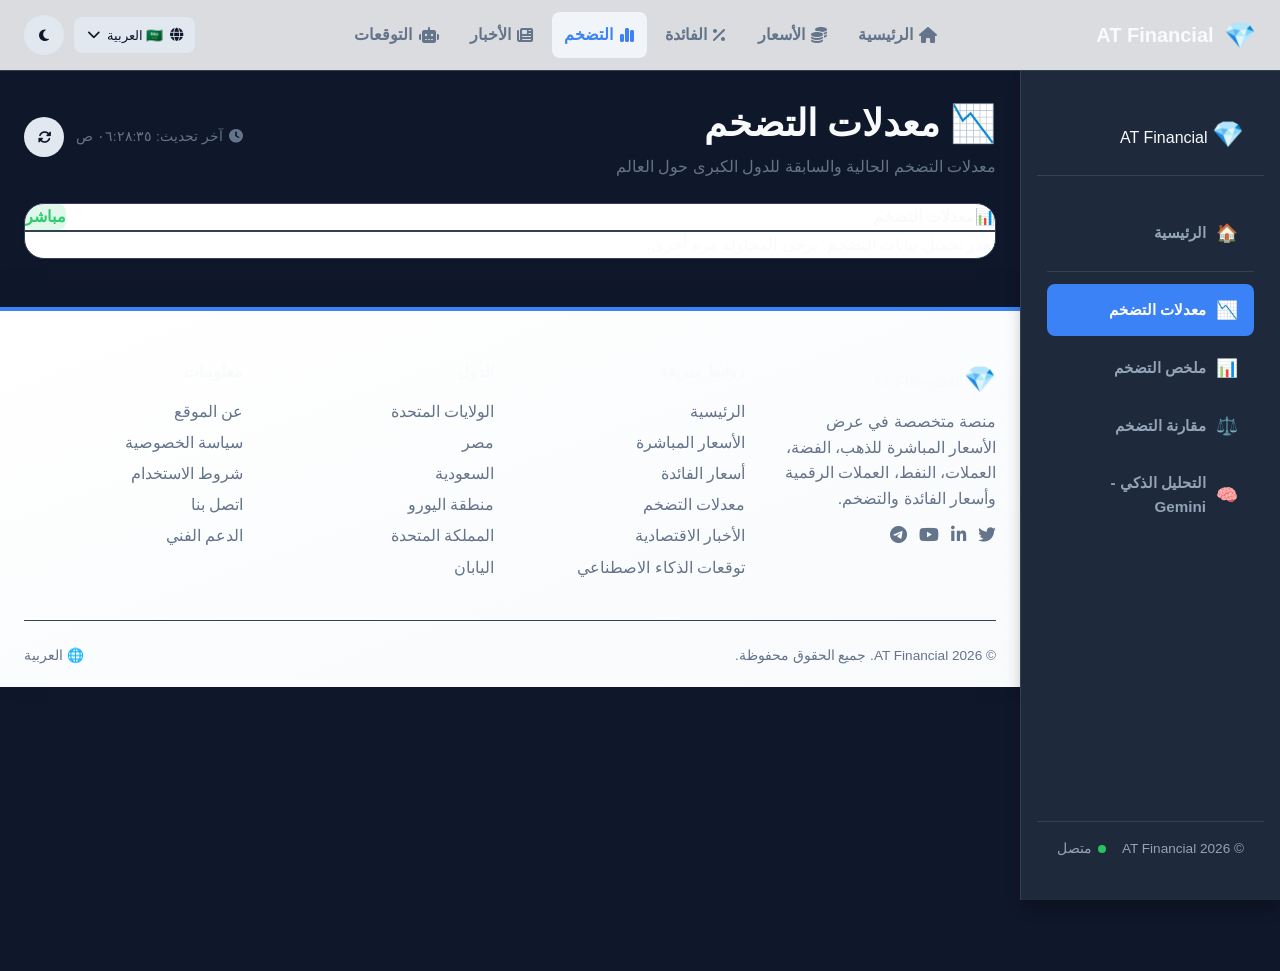
==== inflation.html @ c27e8a8e "First update ubdate the site and add more pages" ====
<!doctype html>
<html lang="ar" dir="rtl">
  <head>
    <meta charset="UTF-8" />
    <meta name="viewport" content="width=device-width, initial-scale=1.0" />
    <meta
      name="description"
      content="AT Financial - معدلات التضخم للدول الكبرى حول العالم"
    />
    <meta
      name="keywords"
      content="معدلات التضخم, تضخم الولايات المتحدة, تضخم مصر, تضخم السعودية, مؤشر أسعار المستهلك"
    />
    <meta name="author" content="AT Financial" />

    <title>معدلات التضخم - AT Financial</title>

    <!-- Font Awesome 6 -->
    <link
      rel="stylesheet"
      href="https://cdnjs.cloudflare.com/ajax/libs/font-awesome/6.5.0/css/all.min.css"
    />

    <!-- Google Fonts -->
    <link
      href="https://fonts.googleapis.com/css2?family=Cairo:wght@300;400;500;600;700;800;900&display=swap"
      rel="stylesheet"
    />

    <!-- CSS Files -->
    <link rel="stylesheet" href="css/main.css" />
    <link rel="stylesheet" href="css/pages/inflation.css" />
    <link rel="stylesheet" href="css/pages/sidebar.css" />

    <!-- Favicon -->
    <link
      rel="icon"
      href="data:image/svg+xml,<svg xmlns='http://www.w3.org/2000/svg' viewBox='0 0 100 100'><text y='.9em' font-size='90'>💎</text></svg>"
    />
  </head>
  <body>
    <!-- ==================== شريط التنقل العلوي ==================== -->
    <nav class="navbar" id="navbar">
      <div class="navbar-container">
        <div class="navbar-brand">
          <span class="brand-icon">💎</span>
          <span class="brand-name">AT Financial</span>
        </div>

        <div class="navbar-links" id="navbarLinks">
          <a href="index.html" class="nav-link">
            <i class="fas fa-house"></i>
            <span>الرئيسية</span>
          </a>
          <a href="prices.html" class="nav-link">
            <i class="fas fa-coins"></i>
            <span>الأسعار</span>
          </a>
          <a href="rates.html" class="nav-link">
            <i class="fas fa-percent"></i>
            <span>الفائدة</span>
          </a>
          <a href="inflation.html" class="nav-link active">
            <i class="fas fa-chart-simple"></i>
            <span>التضخم</span>
          </a>
          <a href="news.html" class="nav-link">
            <i class="fas fa-newspaper"></i>
            <span>الأخبار</span>
          </a>
          <a href="ai-forecast.html" class="nav-link">
            <i class="fas fa-robot"></i>
            <span>التوقعات</span>
          </a>
        </div>

        <div class="navbar-controls">
          <div class="language-selector">
            <button class="lang-btn" id="langBtn">
              <i class="fas fa-globe"></i>
              <span id="currentLangLabel">العربية</span>
              <i class="fas fa-chevron-down"></i>
            </button>
            <div class="lang-dropdown" id="langDropdown">
              <button class="lang-option active" data-lang="ar">
                <span class="lang-flag">🇸🇦</span> العربية
              </button>
              <button class="lang-option" data-lang="en">
                <span class="lang-flag">🇬🇧</span> English
              </button>
              <button class="lang-option" data-lang="fr">
                <span class="lang-flag">🇫🇷</span> Français
              </button>
              <button class="lang-option" data-lang="es">
                <span class="lang-flag">🇪🇸</span> Español
              </button>
              <button class="lang-option" data-lang="de">
                <span class="lang-flag">🇩🇪</span> Deutsch
              </button>
              <button class="lang-option" data-lang="it">
                <span class="lang-flag">🇮🇹</span> Italiano
              </button>
              <button class="lang-option" data-lang="pt">
                <span class="lang-flag">🇵🇹</span> Português
              </button>
              <button class="lang-option" data-lang="ru">
                <span class="lang-flag">🇷🇺</span> Русский
              </button>
              <button class="lang-option" data-lang="zh">
                <span class="lang-flag">🇨🇳</span> 中文
              </button>
              <button class="lang-option" data-lang="ja">
                <span class="lang-flag">🇯🇵</span> 日本語
              </button>
              <button class="lang-option" data-lang="ko">
                <span class="lang-flag">🇰🇷</span> 한국어
              </button>
              <button class="lang-option" data-lang="hi">
                <span class="lang-flag">🇮🇳</span> हिन्दी
              </button>
              <button class="lang-option" data-lang="tr">
                <span class="lang-flag">🇹🇷</span> Türkçe
              </button>
              <button class="lang-option" data-lang="ur">
                <span class="lang-flag">🇵🇰</span> اردو
              </button>
              <button class="lang-option" data-lang="fa">
                <span class="lang-flag">🇮🇷</span> فارسی
              </button>
            </div>
          </div>

          <button class="theme-toggle" id="themeToggle">
            <i class="fas fa-moon" id="themeIcon"></i>
          </button>

          <button class="menu-toggle" id="menuToggle">
            <i class="fas fa-bars"></i>
          </button>
        </div>
      </div>
    </nav>

    <!-- ==================== القائمة الجانبية ==================== -->
    <button
      class="sidebar-toggle"
      id="sidebarToggle"
      aria-label="تبديل القائمة الجانبية"
    >
      <i class="fas fa-chevron-right"></i>
    </button>

    <aside class="sidebar" id="sidebar">
      <div class="sidebar-header">
        <div class="sidebar-brand">
          <span class="brand-icon">💎</span>
          <span class="brand-name">AT Financial</span>
        </div>
        <button class="sidebar-close" id="sidebarClose">
          <i class="fas fa-times"></i>
        </button>
      </div>

      <nav class="sidebar-nav">
        <ul id="sidebarMenu">
          <!-- سيتم توليد العناصر بواسطة JavaScript -->
        </ul>
      </nav>

      <div class="sidebar-footer">
        <div class="sidebar-copy">© 2026 AT Financial</div>
        <div class="sidebar-status">
          <span class="status-dot online"></span>
          <span class="status-text">متصل</span>
        </div>
      </div>
    </aside>

    <div class="sidebar-overlay" id="sidebarOverlay"></div>

    <!-- ==================== المحتوى الرئيسي ==================== -->
    <main class="main-content" id="mainContent">
      <!-- رأس الصفحة -->
      <header class="page-header">
        <div class="header-content">
          <div class="header-left">
            <h1 class="page-title">📉 معدلات التضخم</h1>
            <p class="page-subtitle">
              معدلات التضخم الحالية والسابقة للدول الكبرى حول العالم
            </p>
          </div>
          <div class="header-right">
            <span class="last-update" id="lastUpdate">
              <i class="fas fa-clock"></i>
              <span>آخر تحديث: --:--:--</span>
            </span>
            <button
              class="refresh-btn"
              id="refreshBtn"
              aria-label="تحديث البيانات"
            >
              <i class="fas fa-sync-alt"></i>
            </button>
          </div>
        </div>
      </header>

      <!-- رسائل النظام -->
      <div class="notification" id="notification" style="display: none"></div>
      <div class="error-message" id="errorMessage" style="display: none"></div>

      <!-- ==================== محتوى الصفحة ==================== -->
      <section class="page-content" id="pageContent">
        <!-- ===== ملخص التضخم ===== -->
        <section id="overview" class="inflation-section overview-section">
          <div class="section-header">
            <div class="section-title">
              <span class="section-icon">📊</span>
              <h2>معدلات التضخم</h2>
            </div>
            <span class="section-badge">مباشر</span>
          </div>
          <div class="section-content" id="inflationOverview">
            <div class="loading-spinner">
              <i class="fas fa-spinner fa-spin"></i>
              <span>جاري تحميل بيانات التضخم...</span>
            </div>
          </div>
        </section>

        <!-- ===== البطاقات التفصيلية ===== -->
        <section id="details" class="inflation-section details-section">
          <div class="section-header">
            <div class="section-title">
              <span class="section-icon">🏦</span>
              <h2>ملخص التضخم</h2>
            </div>
            <span class="section-badge">مفصل</span>
          </div>
          <div class="section-content" id="inflationDetails">
            <div class="loading-spinner">
              <i class="fas fa-spinner fa-spin"></i>
              <span>جاري تحميل التفاصيل...</span>
            </div>
          </div>
        </section>

        <!-- ===== مقارنة التضخم ===== -->
        <section id="comparison" class="inflation-section comparison-section">
          <div class="section-header">
            <div class="section-title">
              <span class="section-icon">📊</span>
              <h2>مقارنة التضخم</h2>
            </div>
            <span class="section-badge">تحليل</span>
          </div>
          <div class="section-content" id="inflationComparison">
            <div class="loading-spinner">
              <i class="fas fa-spinner fa-spin"></i>
              <span>جاري تحميل بيانات المقارنة...</span>
            </div>
          </div>
        </section>

        <!-- ===== تحليل التضخم ===== -->
        <section id="analysis" class="inflation-section analysis-section">
          <div class="section-header">
            <div class="section-title">
              <span class="section-icon">🔍</span>
              <h2>التحليل الذكي - Gemini</h2>
            </div>
            <span class="section-badge">تحليل</span>
          </div>
          <div class="section-content" id="inflationAnalysis">
            <div class="loading-spinner">
              <i class="fas fa-spinner fa-spin"></i>
              <span>جاري تحليل البيانات...</span>
            </div>
          </div>
        </section>
      </section>

      <!-- ==================== التذييل ==================== -->
      <footer class="page-footer">
        <div class="footer-container">
          <div class="footer-column">
            <div class="footer-brand">
              <span class="brand-icon">💎</span>
              <span class="brand-name">AT Financial</span>
            </div>
            <p class="footer-desc">
              منصة متخصصة في عرض الأسعار المباشرة للذهب، الفضة، العملات، النفط،
              العملات الرقمية وأسعار الفائدة والتضخم.
            </p>
            <div class="footer-social">
              <a href="#" aria-label="تويتر"><i class="fab fa-twitter"></i></a>
              <a href="#" aria-label="لينكد إن"
                ><i class="fab fa-linkedin-in"></i
              ></a>
              <a href="#" aria-label="يوتيوب"><i class="fab fa-youtube"></i></a>
              <a href="#" aria-label="تيليجرام"
                ><i class="fab fa-telegram-plane"></i
              ></a>
            </div>
          </div>

          <div class="footer-column">
            <h4 class="footer-title">روابط سريعة</h4>
            <ul class="footer-links">
              <li><a href="index.html">الرئيسية</a></li>
              <li><a href="prices.html">الأسعار المباشرة</a></li>
              <li><a href="rates.html">أسعار الفائدة</a></li>
              <li><a href="inflation.html">معدلات التضخم</a></li>
              <li><a href="news.html">الأخبار الاقتصادية</a></li>
              <li><a href="ai-forecast.html">توقعات الذكاء الاصطناعي</a></li>
            </ul>
          </div>

          <div class="footer-column">
            <h4 class="footer-title">الدول</h4>
            <ul class="footer-links">
              <li><a href="#us">الولايات المتحدة</a></li>
              <li><a href="#eg">مصر</a></li>
              <li><a href="#sa">السعودية</a></li>
              <li><a href="#eu">منطقة اليورو</a></li>
              <li><a href="#uk">المملكة المتحدة</a></li>
              <li><a href="#jp">اليابان</a></li>
            </ul>
          </div>

          <div class="footer-column">
            <h4 class="footer-title">معلومات</h4>
            <ul class="footer-links">
              <li><a href="#">عن الموقع</a></li>
              <li><a href="#">سياسة الخصوصية</a></li>
              <li><a href="#">شروط الاستخدام</a></li>
              <li><a href="#">اتصل بنا</a></li>
              <li><a href="#">الدعم الفني</a></li>
            </ul>
          </div>
        </div>

        <div class="footer-bottom">
          <div class="footer-copy">
            <span>© 2026 AT Financial. جميع الحقوق محفوظة.</span>
          </div>
          <div class="footer-lang">
            <span id="footerLang">🌐 العربية</span>
          </div>
        </div>
      </footer>
    </main>

    <!-- ==================== JavaScript ==================== -->
    <script type="module">
      import CONFIG from "./js/config.js";
      import "./js/script.js";
      import "./js/modules/sidebar.js";
      import "./js/modules/api.js";
      import { initSidebar } from "./js/modules/sidebar.js";
      import "./js/pages/inflation.js";

      window.CONFIG = CONFIG;

      // تهيئة القائمة الجانبية
      const sidebar = initSidebar("inflation");

      // تحديث وقت آخر تحديث
      function updateLastUpdateTime() {
        const now = new Date();
        const timeStr = now.toLocaleTimeString("ar-EG", {
          hour: "2-digit",
          minute: "2-digit",
          second: "2-digit",
        });
        const lastUpdate = document.getElementById("lastUpdate");
        if (lastUpdate) {
          lastUpdate.innerHTML = `<i class="fas fa-clock"></i><span>آخر تحديث: ${timeStr}</span>`;
        }
      }

      setInterval(updateLastUpdateTime, 1000);
      updateLastUpdateTime();

      // زر التحديث
      document
        .getElementById("refreshBtn")
        ?.addEventListener("click", function () {
          const icon = this.querySelector("i");
          icon.classList.add("fa-spin");
          if (window.InflationPage && window.InflationPage.loadInflationData) {
            window.InflationPage.loadInflationData().then(() => {
              setTimeout(() => icon.classList.remove("fa-spin"), 500);
            });
          } else {
            setTimeout(() => icon.classList.remove("fa-spin"), 500);
          }
        });

      // التبديل بين الثيمات
      const themeToggle = document.getElementById("themeToggle");
      const themeIcon = document.getElementById("themeIcon");
      const savedTheme = localStorage.getItem("theme") || "light";
      if (savedTheme === "dark") {
        document.documentElement.setAttribute("data-theme", "dark");
        themeIcon.className = "fas fa-sun";
      }

      themeToggle?.addEventListener("click", function () {
        const isDark =
          document.documentElement.getAttribute("data-theme") === "dark";
        if (isDark) {
          document.documentElement.removeAttribute("data-theme");
          localStorage.setItem("theme", "light");
          themeIcon.className = "fas fa-moon";
        } else {
          document.documentElement.setAttribute("data-theme", "dark");
          localStorage.setItem("theme", "dark");
          themeIcon.className = "fas fa-sun";
        }
      });

      // اختيار اللغة
      const langBtn = document.getElementById("langBtn");
      const langDropdown = document.getElementById("langDropdown");
      const currentLangLabel = document.getElementById("currentLangLabel");

      langBtn?.addEventListener("click", function (e) {
        e.stopPropagation();
        langDropdown.classList.toggle("open");
      });

      document.addEventListener("click", function () {
        langDropdown?.classList.remove("open");
      });

      document.querySelectorAll(".lang-option").forEach((option) => {
        option.addEventListener("click", function () {
          const label = this.textContent.trim();
          currentLangLabel.textContent = label;
          document
            .querySelectorAll(".lang-option")
            .forEach((opt) => opt.classList.remove("active"));
          this.classList.add("active");
          langDropdown.classList.remove("open");
          localStorage.setItem("language", this.dataset.lang);
        });
      });

      // التحكم في القائمة الجانبية
      const sidebarToggle = document.getElementById("sidebarToggle");
      const sidebarClose = document.getElementById("sidebarClose");
      const sidebarOverlay = document.getElementById("sidebarOverlay");
      const sidebarEl = document.getElementById("sidebar");

      function toggleSidebar() {
        sidebarEl.classList.toggle("open");
        sidebarOverlay.classList.toggle("active");
        document.body.classList.toggle("sidebar-open");
      }

      sidebarToggle?.addEventListener("click", toggleSidebar);
      sidebarClose?.addEventListener("click", toggleSidebar);
      sidebarOverlay?.addEventListener("click", toggleSidebar);

      // قائمة الهاتف
      const menuToggle = document.getElementById("menuToggle");
      const navbarLinks = document.getElementById("navbarLinks");

      menuToggle?.addEventListener("click", function () {
        navbarLinks.classList.toggle("open");
        this.classList.toggle("active");
      });

      console.log("✅ Inflation page loaded successfully");
    </script>
  </body>
</html>
---- css/main.css ----
/* ================= VARIABLES & THEMES ================= */
:root {
  /* Cairo Font Setup */
  --font-family: 'Cairo', system-ui, -apple-system, sans-serif;
  
  /* Shared Base Tokens */
  --primary: #3b82f6;
  --primary-hover: #2563eb;
  --accent-gold: #f59e0b;
  --accent-rates: #10b981;
  --accent-inf: #ef4444;
  --accent-news: #8b5cf6;
  --accent-ai: #06b6d4;

  --transition-fast: 0.2s ease;
  --transition-normal: 0.3s cubic-bezier(0.4, 0, 0.2, 1);
  --radius-sm: 8px;
  --radius-md: 14px;
  --radius-lg: 20px;
}

/* DARK MODE (Default) */
[data-theme="dark"] {
  --bg-main: #0f172a;
  --bg-card: #1e293b;
  --bg-card-hover: #334155;
  --bg-input: #334155;
  --text-main: #f8fafc;
  --text-muted: #94a3b8;
  --border-color: #334155;
  --nav-bg: rgba(30, 41, 59, 0.85);
  --shadow-sm: 0 4px 6px -1px rgba(0, 0, 0, 0.3);
  --shadow-lg: 0 10px 25px -5px rgba(0, 0, 0, 0.5);
  --arrow-btn-bg: #334155;
  --arrow-btn-color: #38bdf8;
}

/* LIGHT MODE */
[data-theme="light"] {
  --bg-main: #f8fafc;
  --bg-card: #ffffff;
  --bg-card-hover: #f1f5f9;
  --bg-input: #e2e8f0;
  --text-main: #0f172a;
  --text-muted: #64748b;
  --border-color: #e2e8f0;
  --nav-bg: rgba(255, 255, 255, 0.85);
  --shadow-sm: 0 2px 4px rgba(0,0,0,0.05);
  --shadow-lg: 0 10px 20px rgba(0, 0, 0, 0.08);
  --arrow-btn-bg: #eff6ff;
  --arrow-btn-color: #2563eb;
}

/* ================= RESET & BASE ================= */
* {
  margin: 0;
  padding: 0;
  box-sizing: border-box;
}

body {
  font-family: var(--font-family);
  background-color: var(--bg-main);
  color: var(--text-main);
  transition: background-color var(--transition-normal), color var(--transition-normal);
  line-height: 1.6;
  direction: rtl;
  overflow-x: hidden;
}

a {
  text-decoration: none;
  color: inherit;
}

ul {
  list-style: none;
}

.container {
  width: 100%;
  max-width: 1200px;
  margin: 0 auto;
  padding: 0 1.25rem;
}

/* ================= NAVBAR ================= */
.navbar {
  position: sticky;
  top: 0;
  z-index: 100;
  background-color: var(--nav-bg);
  backdrop-filter: blur(12px);
  -webkit-backdrop-filter: blur(12px);
  border-bottom: 1px solid var(--border-color);
  transition: background-color var(--transition-normal), border-color var(--transition-normal);
}

.nav-container {
  display: flex;
  align-items: center;
  justify-content: space-between;
  height: 70px;
  max-width: 1200px;
  margin: 0 auto;
  padding: 0 1.25rem;
}

.nav-brand {
  display: flex;
  align-items: center;
  gap: 1rem;
}

.logo {
  display: flex;
  align-items: center;
  gap: 0.6rem;
  font-size: 1.35rem;
  font-weight: 800;
  color: var(--text-main);
}

.logo-icon {
  color: var(--primary);
}

.nav-links {
  display: flex;
  align-items: center;
  gap: 1.5rem;
}

.nav-links a {
  display: flex;
  align-items: center;
  gap: 0.4rem;
  font-size: 0.95rem;
  font-weight: 600;
  color: var(--text-muted);
  transition: color var(--transition-fast);
}

.nav-links a:hover,
.nav-links a.active {
  color: var(--primary);
}

.nav-actions {
  display: flex;
  align-items: center;
  gap: 0.8rem;
}

/* Theme Toggle Button */
.theme-toggle-btn {
  background: var(--bg-input);
  border: none;
  color: var(--text-main);
  width: 40px;
  height: 40px;
  border-radius: var(--radius-sm);
  cursor: pointer;
  display: flex;
  align-items: center;
  justify-content: center;
  font-size: 1.1rem;
  transition: background-color var(--transition-fast), transform var(--transition-fast);
}

.theme-toggle-btn:hover {
  transform: scale(1.05);
}

[data-theme="dark"] .icon-sun { display: block; color: #f59e0b; }
[data-theme="dark"] .icon-moon { display: none; }
[data-theme="light"] .icon-sun { display: none; }
[data-theme="light"] .icon-moon { display: block; color: #475569; }

/* Custom Language Selector */
.lang-custom-select {
  position: relative;
  display: flex;
  align-items: center;
  background: var(--bg-input);
  border-radius: var(--radius-sm);
  padding: 0 0.5rem;
}

.lang-icon {
  font-size: 0.9rem;
  color: var(--text-muted);
  margin-left: 0.2rem;
}

.lang-select {
  background: transparent;
  border: none;
  color: var(--text-main);
  font-family: var(--font-family);
  font-size: 0.85rem;
  font-weight: 600;
  padding: 0.5rem 0.2rem;
  cursor: pointer;
  outline: none;
}

/* Hide Google Translate Banners completely */
.goog-te-banner-frame, 
.skiptranslate,
#google_translate_element {
  display: none !important;
}
body { top: 0px !important; }

/* ================= SIDEBAR ================= */
.sidebar-toggle-btn {
  display: none;
  background: none;
  border: none;
  font-size: 1.3rem;
  color: var(--text-main);
  cursor: pointer;
}

.sidebar-overlay {
  position: fixed;
  inset: 0;
  background: rgba(0, 0, 0, 0.6);
  backdrop-filter: blur(4px);
  z-index: 200;
  opacity: 0;
  visibility: hidden;
  transition: opacity var(--transition-normal);
}

.sidebar-overlay.active {
  opacity: 1;
  visibility: visible;
}

.sidebar {
  position: fixed;
  top: 0;
  right: -280px;
  width: 280px;
  height: 100vh;
  background-color: var(--bg-card);
  z-index: 201;
  box-shadow: var(--shadow-lg);
  display: flex;
  flex-direction: column;
  transition: right var(--transition-normal);
  padding: 1.5rem 1rem;
}

.sidebar.active {
  right: 0;
}

.sidebar-header {
  display: flex;
  align-items: center;
  justify-content: space-between;
  padding-bottom: 1rem;
  border-bottom: 1px solid var(--border-color);
  margin-bottom: 1rem;
}

.sidebar-title {
  font-weight: 700;
  font-size: 1.1rem;
}

.sidebar-close-btn {
  background: none;
  border: none;
  font-size: 1.2rem;
  color: var(--text-muted);
  cursor: pointer;
}

.sidebar-nav {
  display: flex;
  flex-direction: column;
  gap: 0.5rem;
}

.sidebar-nav a {
  display: flex;
  align-items: center;
  gap: 0.8rem;
  padding: 0.75rem 1rem;
  border-radius: var(--radius-sm);
  color: var(--text-muted);
  font-weight: 600;
  transition: background-color var(--transition-fast), color var(--transition-fast);
}

.sidebar-nav a:hover,
.sidebar-nav a.active {
  background-color: var(--bg-card-hover);
  color: var(--primary);
}

/* ================= FOOTER ================= */
.footer {
  background-color: var(--bg-card);
  border-top: 1px solid var(--border-color);
  margin-top: 4rem;
  padding: 3rem 0 1.5rem 0;
  transition: background-color var(--transition-normal);
}

.footer-container {
  max-width: 1200px;
  margin: 0 auto;
  padding: 0 1.25rem;
  display: grid;
  grid-template-columns: 2fr 1fr;
  gap: 2rem;
}

.footer-brand p {
  color: var(--text-muted);
  font-size: 0.9rem;
  margin-top: 0.8rem;
  max-width: 400px;
}

.footer-links-group h4 {
  margin-bottom: 1rem;
  font-size: 1rem;
  color: var(--text-main);
}

.footer-links-group ul {
  display: grid;
  grid-template-columns: repeat(2, 1fr);
  gap: 0.6rem;
}

.footer-links-group a {
  color: var(--text-muted);
  font-size: 0.9rem;
  transition: color var(--transition-fast);
}

.footer-links-group a:hover {
  color: var(--primary);
}

.footer-bottom {
  text-align: center;
  margin-top: 2.5rem;
  padding-top: 1.5rem;
  border-top: 1px solid var(--border-color);
  color: var(--text-muted);
  font-size: 0.85rem;
}

/* ================= SCROLL TO TOP BUTTON ================= */
.scroll-top-btn {
  position: fixed;
  bottom: 30px;
  left: 30px;
  width: 45px;
  height: 45px;
  background-color: var(--primary);
  color: #ffffff;
  border: none;
  border-radius: 50%;
  cursor: pointer;
  display: flex;
  align-items: center;
  justify-content: center;
  font-size: 1.1rem;
  box-shadow: var(--shadow-lg);
  opacity: 0;
  visibility: hidden;
  transform: translateY(10px);
  transition: all var(--transition-normal);
  z-index: 90;
}

.scroll-top-btn.visible {
  opacity: 1;
  visibility: visible;
  transform: translateY(0);
}

.scroll-top-btn:hover {
  background-color: var(--primary-hover);
  transform: translateY(-3px);
}

/* ================= RESPONSIVE DESIGN ================= */
@media (max-width: 992px) {
  .nav-links {
    display: none;
  }
  .sidebar-toggle-btn {
    display: block;
  }
  .footer-container {
    grid-template-columns: 1fr;
  }
}

@media (max-width: 576px) {
  .nav-container {
    padding: 0 0.8rem;
  }
  .logo span {
    font-size: 1.1rem;
  }
  .scroll-top-btn {
    bottom: 20px;
    left: 20px;
    width: 40px;
    height: 40px;
  }
}

/* ================= CURRENT PAGE LAYOUT ================= */
.navbar-container { display: flex; align-items: center; justify-content: space-between; min-height: 70px; max-width: 1400px; margin: 0 auto; padding: 0 1.5rem; }
.navbar { width: 100%; z-index: 1100; }
.navbar-brand, .navbar-links, .navbar-controls, .header-content, .welcome-section, .quick-updates-header { display: flex; align-items: center; }
.navbar-brand { gap: 0.65rem; font-weight: 800; font-size: 1.25rem; }
.brand-icon { font-size: 1.6rem; }
.navbar-links { gap: 0.35rem; }
.nav-link { display: flex; align-items: center; gap: 0.4rem; padding: 0.65rem 0.8rem; border-radius: var(--radius-sm); color: var(--text-muted); font-weight: 600; }
.nav-link:hover, .nav-link.active { background: var(--bg-card-hover); color: var(--primary); }
.navbar-controls { gap: 0.65rem; }
.theme-toggle, .menu-toggle, .refresh-btn, .sidebar-close { border: 0; cursor: pointer; color: var(--text-main); background: var(--bg-input); }
.theme-toggle, .menu-toggle, .refresh-btn { width: 40px; height: 40px; border-radius: 50%; }
.theme-toggle:hover, .menu-toggle:hover, .refresh-btn:hover { background: var(--bg-card-hover); }
.menu-toggle { display: none; }
.language-selector { position: relative; }
.lang-btn { display: flex; align-items: center; gap: 0.4rem; border: 0; border-radius: var(--radius-sm); padding: 0.65rem 0.8rem; cursor: pointer; color: var(--text-main); background: var(--bg-input); font-family: inherit; }
.lang-dropdown { position: absolute; top: calc(100% + 0.5rem); right: 0; z-index: 300; display: none; min-width: 170px; padding: 0.4rem; border: 1px solid var(--border-color); border-radius: var(--radius-sm); background: var(--bg-card); box-shadow: var(--shadow-lg); }
.lang-dropdown.open { display: grid; }
.lang-option { border: 0; padding: 0.55rem; text-align: right; cursor: pointer; color: var(--text-main); background: transparent; font-family: inherit; }
.lang-option:hover, .lang-option.active { background: var(--bg-card-hover); color: var(--primary); }
.main-content { min-height: 100vh; padding: 1.5rem; }
.page-header { max-width: 1400px; margin: 0 auto 1.5rem; }
.header-content { justify-content: space-between; gap: 1rem; }
.page-title { font-size: clamp(1.5rem, 3vw, 2.3rem); }
.page-subtitle, .last-update, .card-desc, .footer-desc { color: var(--text-muted); }
.header-right { display: flex; align-items: center; gap: 0.75rem; }
.last-update { display: flex; align-items: center; gap: 0.4rem; font-size: 0.85rem; }
.page-content { max-width: 1400px; margin: 0 auto; }
.welcome-section { justify-content: space-between; gap: 1.5rem; padding: 1.5rem; margin-bottom: 1.5rem; border: 1px solid var(--border-color); border-radius: var(--radius-lg); background: linear-gradient(135deg, var(--bg-card), var(--bg-card-hover)); }
.welcome-text h2 { margin-bottom: 0.35rem; }
.welcome-stats { display: flex; gap: 1.5rem; }
.stat-item { text-align: center; }
.stat-number { display: block; color: var(--primary); font-size: 1.5rem; font-weight: 800; }
.stat-label { color: var(--text-muted); font-size: 0.8rem; }
.sections-grid { display: grid; grid-template-columns: 1fr; gap: 1.25rem; }
.section-card { min-width: 0; }
.card-header { display: flex; align-items: center; justify-content: space-between; }
.card-icon.prices { color: var(--accent-gold); background: rgba(245, 158, 11, 0.15); }
.card-icon.rates { color: var(--accent-rates); background: rgba(16, 185, 129, 0.15); }
.card-icon.inflation { color: var(--accent-inf); background: rgba(239, 68, 68, 0.15); }
.card-icon.news { color: var(--accent-news); background: rgba(139, 92, 246, 0.15); }
.card-icon.forecast { color: var(--accent-ai); background: rgba(6, 182, 212, 0.15); }
.card-body { min-height: 180px; }
.card-preview { display: grid; grid-template-columns: repeat(2, minmax(0, 1fr)); gap: 0.65rem; margin-top: 1rem; }
.preview-item { display: flex; justify-content: space-between; gap: 0.5rem; padding: 0.65rem; border-radius: var(--radius-sm); background: var(--bg-main); }
.preview-label { color: var(--text-muted); font-size: 0.82rem; }
.preview-value { font-weight: 700; }
.card-footer { margin-top: 1rem; }
.card-link { color: var(--primary); font-weight: 700; }
.card-badge, .live-badge { color: var(--primary); background: rgba(59, 130, 246, 0.15); padding: 0.25rem 0.6rem; border-radius: 999px; font-size: 0.75rem; }
.quick-updates { margin-top: 1.5rem; padding: 1.25rem; border: 1px solid var(--border-color); border-radius: var(--radius-lg); background: var(--bg-card); }
.quick-updates-header { justify-content: space-between; margin-bottom: 1rem; }
.quick-updates-grid { display: grid; grid-template-columns: repeat(4, 1fr); gap: 0.75rem; }
.update-item { padding: 0.75rem; border-radius: var(--radius-sm); background: var(--bg-main); }
.update-label, .update-value { display: block; }
.update-label { color: var(--text-muted); font-size: 0.8rem; }
.update-value { font-weight: 700; margin-top: 0.25rem; }
.page-footer { max-width: none; margin: 3rem -1.5rem -1.5rem; padding: 3rem max(1.5rem, calc((100% - 1400px) / 2 + 1.5rem)) 1.25rem; border-top: 4px solid var(--primary); background: linear-gradient(160deg, var(--bg-card), var(--bg-main)); box-shadow: 0 -12px 30px rgba(15, 23, 42, 0.12); }
.page-footer .footer-container { grid-template-columns: repeat(4, minmax(0, 1fr)); width: 100%; padding: 0; }
.footer-column { display: flex; flex-direction: column; gap: 0.6rem; }
.footer-title { margin-bottom: 0.3rem; }
.footer-links { display: grid; gap: 0.35rem; }
.footer-links a { color: var(--text-muted); }
.footer-links a:hover { color: var(--primary); }
.footer-social { display: flex; gap: 0.75rem; }
.footer-social a { color: var(--text-muted); font-size: 1.1rem; }
.footer-bottom { display: flex; justify-content: space-between; gap: 1rem; flex-wrap: wrap; }

@media (max-width: 900px) {
  .navbar-links { display: none; position: absolute; top: 70px; right: 1rem; left: 1rem; flex-direction: column; align-items: stretch; padding: 0.75rem; background: var(--bg-card); box-shadow: var(--shadow-lg); }
  .navbar-links.open, .menu-toggle { display: flex; }
  .navbar-links .nav-link { justify-content: flex-start; }
  .quick-updates-grid { grid-template-columns: repeat(2, 1fr); }
}

@media (max-width: 600px) {
  .main-content { padding: 1rem; }
  .navbar-container { padding: 0 1rem; }
  .header-content, .welcome-section { align-items: flex-start; flex-direction: column; }
  .header-right, .welcome-stats { width: 100%; justify-content: space-between; }
  .card-preview, .quick-updates-grid { grid-template-columns: 1fr; }
  .footer-bottom { flex-direction: column; }
  .page-footer .footer-container { grid-template-columns: 1fr; }
}
---- css/pages/inflation.css ----
/* ============================================
   inflation.css - تنسيقات صفحة معدلات التضخم
   ============================================ */

/* ==================== الأقسام ==================== */
.inflation-section {
    background: var(--bg-card);
    border: 1px solid var(--border-color);
    border-radius: var(--radius-lg);
    margin-bottom: var(--spacing-2xl);
    overflow: hidden;
    transition: all var(--transition-normal);
    box-shadow: var(--shadow-sm);
    scroll-margin-top: calc(var(--header-height) + var(--spacing-lg));
}

.inflation-section:hover {
    box-shadow: var(--shadow-md);
}

.inflation-section.is-hidden {
    display: none;
}

/* ==================== رأس القسم ==================== */
.section-header {
    display: flex;
    align-items: center;
    justify-content: space-between;
    padding: var(--spacing-md) var(--spacing-lg);
    border-bottom: 2px solid var(--border-color);
    background: var(--bg-secondary);
}

.section-title {
    display: flex;
    align-items: center;
    gap: var(--spacing-sm);
}

.section-icon {
    font-size: var(--font-size-xl);
}

.section-title h2 {
    font-size: var(--font-size-lg);
    font-weight: 700;
    color: var(--text-primary);
    margin: 0;
}

.section-badge {
    font-size: var(--font-size-xs);
    font-weight: 600;
    padding: var(--spacing-xs) var(--spacing-md);
    border-radius: var(--radius-sm);
    background: rgba(46, 204, 113, 0.15);
    color: #2ecc71;
}

.section-badge.warning {
    background: rgba(241, 196, 15, 0.15);
    color: #f1c40f;
}

/* ==================== محتوى القسم ==================== */
.section-content {
    padding: var(--spacing-lg);
}

/* ==================== بطاقات ملخص التضخم ==================== */
.inflation-grid {
    display: grid;
    grid-template-columns: 1fr;
    gap: var(--spacing-md);
}

.inflation-grid,
.details-grid {
    align-items: stretch;
}

.inflation-card {
    background: var(--bg-secondary);
    border-radius: var(--radius-md);
    padding: var(--spacing-lg);
    text-align: center;
    border: 2px solid transparent;
    transition: all var(--transition-fast);
    position: relative;
    overflow: hidden;
    min-height: 220px;
}

.inflation-card::before {
    content: '';
    position: absolute;
    top: 0;
    left: 0;
    right: 0;
    height: 4px;
    background: var(--primary-color);
    opacity: 0;
    transition: opacity var(--transition-fast);
}

.inflation-card:hover::before {
    opacity: 1;
}

.inflation-card:hover {
    transform: translateY(-4px);
    box-shadow: var(--shadow-md);
}

.inflation-card-header {
    display: flex;
    align-items: center;
    gap: var(--spacing-sm);
    margin-bottom: var(--spacing-md);
}

.inflation-card-header span {
    font-size: var(--font-size-xl);
}

.inflation-card-header strong {
    flex: 1;
    color: var(--text-primary);
}

.inflation-card-header small,
.inflation-previous {
    color: var(--text-muted);
    font-size: var(--font-size-xs);
}

.inflation-card-body {
    display: grid;
    gap: var(--spacing-sm);
}

.inflation-card .inflation-current {
    font-size: var(--font-size-2xl);
    font-weight: 800;
    line-height: 1.2;
}

.inflation-period-row {
    display: flex;
    justify-content: space-between;
    padding-top: var(--spacing-xs);
    border-top: 1px solid var(--border-color);
    color: var(--text-secondary);
    font-size: var(--font-size-sm);
}

.inflation-period-row strong {
    color: var(--text-primary);
}

.inflation-card .card-flag {
    font-size: var(--font-size-2xl);
    display: block;
    margin-bottom: var(--spacing-sm);
}

.inflation-card .card-country {
    display: block;
    font-size: var(--font-size-md);
    font-weight: 600;
    color: var(--text-primary);
    margin-bottom: var(--spacing-xs);
}

.inflation-card .card-currency {
    display: block;
    font-size: var(--font-size-sm);
    color: var(--text-muted);
    margin-bottom: var(--spacing-md);
}

.inflation-card .card-current {
    display: block;
    font-size: var(--font-size-2xl);
    font-weight: 800;
    margin-bottom: var(--spacing-xs);
}

.inflation-card .card-previous {
    display: block;
    font-size: var(--font-size-sm);
    color: var(--text-muted);
    margin-bottom: var(--spacing-sm);
}

.inflation-card .card-change {
    display: inline-block;
    font-size: var(--font-size-sm);
    padding: var(--spacing-xs) var(--spacing-md);
    border-radius: var(--radius-sm);
    font-weight: 600;
}

.card-change.up {
    background: rgba(231, 76, 60, 0.15);
    color: #e74c3c;
}

.card-change.down {
    background: rgba(46, 204, 113, 0.15);
    color: #2ecc71;
}

.card-change.stable {
    background: rgba(241, 196, 15, 0.15);
    color: #f1c40f;
}

/* ==================== ألوان البطاقات حسب الدول ==================== */
.inflation-card.us {
    border-color: rgba(26, 115, 232, 0.3);
}
.inflation-card.us::before {
    background: #1a73e8;
}
.inflation-card.us .card-current {
    color: #1a73e8;
}

.inflation-card.eg {
    border-color: rgba(230, 126, 34, 0.3);
}
.inflation-card.eg::before {
    background: #e67e22;
}
.inflation-card.eg .card-current {
    color: #e67e22;
}

.inflation-card.sa {
    border-color: rgba(39, 174, 96, 0.3);
}
.inflation-card.sa::before {
    background: #27ae60;
}
.inflation-card.sa .card-current {
    color: #27ae60;
}

.inflation-card.eu {
    border-color: rgba(142, 68, 173, 0.3);
}
.inflation-card.eu::before {
    background: #8e44ad;
}
.inflation-card.eu .card-current {
    color: #8e44ad;
}

.inflation-card.uk {
    border-color: rgba(52, 152, 219, 0.3);
}
.inflation-card.uk::before {
    background: #2980b9;
}
.inflation-card.uk .card-current {
    color: #2980b9;
}

.inflation-card.jp {
    border-color: rgba(231, 76, 60, 0.3);
}
.inflation-card.jp::before {
    background: #c0392b;
}
.inflation-card.jp .card-current {
    color: #c0392b;
}

/* ==================== التفاصيل ==================== */
.inflation-details-grid,
.details-grid {
    display: grid;
    grid-template-columns: 1fr;
    gap: var(--spacing-lg);
}

.detail-card {
    background: var(--bg-secondary);
    border-radius: var(--radius-md);
    overflow: hidden;
    border: 1px solid var(--border-color);
    transition: all var(--transition-fast);
    height: 100%;
}

.detail-card:hover {
    transform: translateY(-4px);
    box-shadow: var(--shadow-md);
}

.detail-card .detail-header {
    padding: var(--spacing-md) var(--spacing-lg);
    background: var(--bg-tertiary);
    border-bottom: 1px solid var(--border-color);
    display: flex;
    align-items: center;
    gap: var(--spacing-md);
}

.detail-card .detail-flag {
    font-size: var(--font-size-xl);
}

.detail-card .detail-title {
    flex: 1;
}

.detail-card .detail-title h4 {
    font-size: var(--font-size-md);
    font-weight: 700;
    color: var(--text-primary);
    margin: 0;
}

.detail-card .detail-title .detail-currency {
    font-size: var(--font-size-sm);
    color: var(--text-muted);
}

.detail-card .detail-status {
    font-size: var(--font-size-sm);
    padding: var(--spacing-xs) var(--spacing-md);
    border-radius: var(--radius-sm);
    font-weight: 600;
}

.detail-status.success {
    background: rgba(46, 204, 113, 0.15);
    color: #2ecc71;
}

.detail-status.warning {
    background: rgba(241, 196, 15, 0.15);
    color: #f1c40f;
}

.detail-status.danger {
    background: rgba(231, 76, 60, 0.15);
    color: #e74c3c;
}

.detail-card .detail-body {
    padding: var(--spacing-lg);
}

.detail-card .detail-stats {
    display: grid;
    grid-template-columns: repeat(3, 1fr);
    gap: var(--spacing-md);
    margin-bottom: var(--spacing-md);
}

.detail-card .stat-item {
    text-align: center;
}

.detail-card .stat-label {
    display: block;
    font-size: var(--font-size-xs);
    color: var(--text-muted);
    margin-bottom: var(--spacing-xs);
}

.detail-card .stat-value {
    display: block;
    font-size: var(--font-size-lg);
    font-weight: 700;
    color: var(--text-primary);
}

.detail-card .stat-value.target {
    color: var(--primary-color);
}

.detail-card .stat-value.high {
    color: #e74c3c;
}

.detail-card .stat-value.normal {
    color: #2ecc71;
}

.detail-card .detail-description {
    color: var(--text-secondary);
    font-size: var(--font-size-sm);
    line-height: 1.8;
    margin: 0;
}

/* ==================== المقارنة ==================== */
.comparison-container {
    background: var(--bg-secondary);
    border-radius: var(--radius-md);
    padding: var(--spacing-lg);
}

.comparison-title {
    font-size: var(--font-size-lg);
    font-weight: 700;
    color: var(--text-primary);
    margin: 0 0 var(--spacing-lg);
    text-align: center;
}

.comparison-list {
    display: flex;
    flex-direction: column;
    gap: var(--spacing-md);
}

.comparison-item {
    display: flex;
    align-items: center;
    gap: var(--spacing-md);
    padding: var(--spacing-sm) var(--spacing-md);
    background: var(--bg-card);
    border-radius: var(--radius-sm);
    border-right: 4px solid transparent;
    transition: all var(--transition-fast);
}

.comparison-item:hover {
    background: var(--bg-tertiary);
}

.comparison-item .comp-rank {
    font-size: var(--font-size-md);
    font-weight: 700;
    color: var(--text-muted);
    min-width: 30px;
}

.comparison-item .comp-flag {
    font-size: var(--font-size-lg);
}

.comparison-item .comp-name {
    font-size: var(--font-size-sm);
    font-weight: 600;
    color: var(--text-primary);
    flex: 1;
}

.comparison-item .comp-rate {
    font-size: var(--font-size-md);
    font-weight: 700;
    min-width: 70px;
    text-align: left;
}

.comparison-item .comp-bar-container {
    flex: 1;
    height: 8px;
    background: var(--bg-tertiary);
    border-radius: var(--radius-sm);
    overflow: hidden;
}

.comparison-item .comp-bar {
    height: 100%;
    border-radius: var(--radius-sm);
    transition: width 1s ease;
}

/* ==================== التحليل ==================== */
.analysis-container {
    display: grid;
    grid-template-columns: 1fr 1fr;
    gap: var(--spacing-lg);
}

.analysis-card {
    background: var(--bg-secondary);
    border-radius: var(--radius-md);
    padding: var(--spacing-lg);
    border: 1px solid var(--border-color);
}

.analysis-card .analysis-icon {
    font-size: var(--font-size-2xl);
    display: block;
    margin-bottom: var(--spacing-sm);
}

.analysis-card h4 {
    font-size: var(--font-size-md);
    font-weight: 700;
    color: var(--text-primary);
    margin: 0 0 var(--spacing-sm);
}

.analysis-card p {
    color: var(--text-secondary);
    font-size: var(--font-size-sm);
    line-height: 1.8;
    margin: 0;
}

.analysis-card-highlight {
    border-color: rgba(142, 68, 173, 0.45);
    background: linear-gradient(135deg, var(--bg-secondary), rgba(142, 68, 173, 0.08));
}

.analysis-card .analysis-value {
    display: block;
    font-size: var(--font-size-xl);
    font-weight: 800;
    color: var(--primary-color);
    margin-top: var(--spacing-sm);
}

/* ==================== تحميل البيانات ==================== */
.loading-spinner {
    display: flex;
    flex-direction: column;
    align-items: center;
    justify-content: center;
    padding: var(--spacing-xl);
    gap: var(--spacing-md);
    color: var(--text-muted);
}

.loading-spinner i {
    font-size: var(--font-size-2xl);
    color: var(--primary-color);
}

/* ==================== حالة عدم وجود بيانات ==================== */
.no-data {
    display: flex;
    flex-direction: column;
    align-items: center;
    justify-content: center;
    padding: var(--spacing-xl);
    gap: var(--spacing-sm);
    color: var(--text-muted);
}

.no-data i {
    font-size: var(--font-size-2xl);
    opacity: 0.5;
}

/* ==================== الرسوم المتحركة ==================== */
@keyframes pulse {
    0%, 100% {
        opacity: 1;
    }
    50% {
        opacity: 0.5;
    }
}

@keyframes slideIn {
    from {
        opacity: 0;
        transform: translateY(20px);
    }
    to {
        opacity: 1;
        transform: translateY(0);
    }
}

.inflation-card {
    animation: slideIn 0.5s ease forwards;
}

.inflation-card:nth-child(1) { animation-delay: 0.05s; }
.inflation-card:nth-child(2) { animation-delay: 0.1s; }
.inflation-card:nth-child(3) { animation-delay: 0.15s; }
.inflation-card:nth-child(4) { animation-delay: 0.2s; }
.inflation-card:nth-child(5) { animation-delay: 0.25s; }
.inflation-card:nth-child(6) { animation-delay: 0.3s; }

.detail-card {
    animation: slideIn 0.5s ease forwards;
}

.detail-card:nth-child(1) { animation-delay: 0.1s; }
.detail-card:nth-child(2) { animation-delay: 0.15s; }
.detail-card:nth-child(3) { animation-delay: 0.2s; }
.detail-card:nth-child(4) { animation-delay: 0.25s; }
.detail-card:nth-child(5) { animation-delay: 0.3s; }
.detail-card:nth-child(6) { animation-delay: 0.35s; }

/* ==================== التمرير السلس ==================== */
html {
    scroll-behavior: smooth;
    scroll-padding-top: calc(var(--header-height) + 20px);
}

/* ==================== الثيم الداكن ==================== */
[data-theme="dark"] .inflation-section {
    border-color: var(--border-color);
}

[data-theme="dark"] .inflation-card {
    background: var(--bg-tertiary);
}

[data-theme="dark"] .detail-card {
    background: var(--bg-tertiary);
}

[data-theme="dark"] .detail-card .detail-header {
    background: var(--bg-secondary);
}

[data-theme="dark"] .comparison-container {
    background: var(--bg-tertiary);
}

[data-theme="dark"] .comparison-item {
    background: var(--bg-secondary);
}

[data-theme="dark"] .comparison-item:hover {
    background: var(--bg-card);
}

[data-theme="dark"] .analysis-card {
    background: var(--bg-tertiary);
}

/* ==================== الوسائط (Responsive) ==================== */

/* شاشات كبيرة */
@media (max-width: 1200px) {
    .inflation-grid {
        grid-template-columns: 1fr;
    }
    
    .inflation-details-grid,
    .details-grid {
        grid-template-columns: 1fr;
    }
    
    .analysis-container {
        grid-template-columns: 1fr 1fr;
    }
}

/* شاشات متوسطة */
@media (max-width: 992px) {
    .section-content {
        padding: var(--spacing-md);
    }
    
    .analysis-container {
        grid-template-columns: 1fr;
    }
}

/* شاشات صغيرة */
@media (max-width: 768px) {
    .inflation-grid {
        grid-template-columns: 1fr;
        gap: var(--spacing-sm);
    }
    
    .inflation-card {
        padding: var(--spacing-md);
    }
    
    .inflation-card .card-current {
        font-size: var(--font-size-xl);
    }
    
    .inflation-details-grid,
    .details-grid {
        grid-template-columns: 1fr;
    }
    
    .detail-card .detail-stats {
        grid-template-columns: 1fr 1fr 1fr;
        gap: var(--spacing-sm);
    }
    
    .section-header {
        padding: var(--spacing-sm) var(--spacing-md);
        flex-wrap: wrap;
        gap: var(--spacing-sm);
    }
    
    .section-title h2 {
        font-size: var(--font-size-md);
    }
    
    .comparison-item {
        flex-wrap: wrap;
        gap: var(--spacing-xs);
        padding: var(--spacing-sm);
    }
    
    .comparison-item .comp-name {
        font-size: var(--font-size-xs);
    }
    
    .comparison-item .comp-rate {
        font-size: var(--font-size-sm);
        min-width: 60px;
    }
    
    .analysis-container {
        grid-template-columns: 1fr;
        gap: var(--spacing-md);
    }
}

/* شاشات صغيرة جداً */
@media (max-width: 480px) {
    .inflation-grid {
        grid-template-columns: 1fr;
        gap: var(--spacing-xs);
    }
    
    .inflation-card {
        padding: var(--spacing-sm);
    }
    
    .inflation-card .card-flag {
        font-size: var(--font-size-xl);
        margin-bottom: var(--spacing-xs);
    }
    
    .inflation-card .card-country {
        font-size: var(--font-size-sm);
    }
    
    .inflation-card .card-currency {
        font-size: var(--font-size-xs);
        margin-bottom: var(--spacing-sm);
    }
    
    .inflation-card .card-current {
        font-size: var(--font-size-lg);
    }
    
    .detail-card .detail-header {
        flex-wrap: wrap;
    }
    
    .detail-card .detail-stats {
        grid-template-columns: 1fr;
        gap: var(--spacing-xs);
    }
    
    .detail-card .stat-value {
        font-size: var(--font-size-md);
    }
    
    .section-content {
        padding: var(--spacing-sm);
    }
    
    .comparison-item {
        flex-direction: column;
        align-items: flex-start;
        width: 100%;
    }
    
    .comparison-item .comp-bar-container {
        width: 100%;
    }
}

/* ==================== حالة الاتصال ==================== */
.offline-indicator {
    display: flex;
    align-items: center;
    gap: var(--spacing-sm);
    color: #e74c3c;
    font-size: var(--font-size-sm);
    padding: var(--spacing-sm);
    background: rgba(231, 76, 60, 0.1);
    border-radius: var(--radius-sm);
}

.offline-indicator i {
    animation: pulse 1.5s ease-in-out infinite;
}

/* ==================== إضاءة القسم النشط ==================== */
.inflation-section:target {
    animation: highlightSection 1s ease;
}

@keyframes highlightSection {
    0%, 100% {
        box-shadow: var(--shadow-sm);
    }
    50% {
        box-shadow: 0 0 0 4px var(--primary-color), var(--shadow-lg);
    }
}

/* ==================== حالة التضخم ==================== */
.inflation-status {
    display: inline-flex;
    align-items: center;
    gap: var(--spacing-xs);
    font-size: var(--font-size-sm);
    font-weight: 600;
    padding: var(--spacing-xs) var(--spacing-sm);
    border-radius: var(--radius-sm);
}

.inflation-status.low {
    background: rgba(46, 204, 113, 0.15);
    color: #2ecc71;
}

.inflation-status.moderate {
    background: rgba(241, 196, 15, 0.15);
    color: #f1c40f;
}

.inflation-status.high {
    background: rgba(231, 76, 60, 0.15);
    color: #e74c3c;
}

.inflation-status.very-high {
    background: rgba(192, 57, 43, 0.15);
    color: #c0392b;
}

/* ==================== تنسيق الأيقونات ==================== */
.inflation-icon {
    font-size: var(--font-size-xl);
    margin-bottom: var(--spacing-xs);
    display: block;
}

/* ==================== مؤشر الاتجاه ==================== */
.trend-indicator {
    display: inline-flex;
    align-items: center;
    gap: var(--spacing-xs);
    font-size: var(--font-size-sm);
}

.trend-indicator.up {
    color: #e74c3c;
}

.trend-indicator.down {
    color: #2ecc71;
}

.trend-indicator.stable {
    color: #f1c40f;
}
---- css/pages/sidebar.css ----
/* css/sidebar.css */
/* ==========================================================================
   إعدادات المتغيرات والألوان الرئيسية
   ========================================================================== */
:root {
    --sidebar-width: 260px;
    --bg-dark: #0f172a;
    --bg-sidebar: #1e293b;
    --bg-hover: #334155;
    --accent-color: #3b82f6;
    --text-primary: #f8fafc;
    --text-secondary: #94a3b8;
    --border-color: #334155;
    --shadow-lg: 0 10px 15px -3px rgba(0, 0, 0, 0.3);
    --transition-speed: 0.3s;
}

/* ==========================================================================
   تخطيط الصفحة العام (Layout)
   ========================================================================== */
body {
    margin: 0;
    padding: 0;
    font-family: 'Segoe UI', Tahoma, Geneva, Verdana, sans-serif;
    background-color: var(--bg-dark);
    color: var(--text-primary);
    direction: rtl; /* دعم اللغة العربية */
    display: block;
    min-height: 100vh;
}

/* المنطقة الرئيسية للمحتوى */
main, .main-content {
    margin-right: var(--sidebar-width); /* إزاحة المحتوى بمقدار عرض السايد بار */
    padding: 24px;
    transition: margin-right var(--transition-speed) ease;
    width: calc(100% - var(--sidebar-width));
}

/* ==========================================================================
   القائمة الجانبية (Sidebar)
   ========================================================================== */
.sidebar {
    width: var(--sidebar-width);
    height: calc(100vh - 70px);
    position: fixed;
    top: 70px;
    right: 0;
    background-color: var(--bg-sidebar);
    border-left: 1px solid var(--border-color);
    display: flex;
    flex-direction: column;
    justify-content: space-between;
    z-index: 1000;
    transition: transform var(--transition-speed) ease;
    box-shadow: var(--shadow-lg);
}

/* هيدر السايد بار */
.sidebar-header {
    padding: 20px;
    display: flex;
    align-items: center;
    justify-content: space-between;
    border-bottom: 1px solid var(--border-color);
}

.sidebar-header h2 {
    margin: 0;
    font-size: 1.25rem;
    color: var(--accent-color);
    font-weight: 700;
}

.sidebar-close {
    background: none;
    border: none;
    color: var(--text-secondary);
    font-size: 1.5rem;
    cursor: pointer;
    display: none; /* يظهر في الشاشات الصغيرة فقط */
}

/* عناصر القائمة والتنقل */
.sidebar-nav {
    flex: 1;
    overflow-y: auto;
    padding: 15px 10px;
}

.sidebar-nav ul, #sidebarMenu {
    list-style: none;
    padding: 0;
    margin: 0;
}

.sidebar-item {
    margin-bottom: 6px;
}

.sidebar-link, .sidebar-nav a {
    display: flex;
    align-items: center;
    gap: 12px;
    padding: 12px 16px;
    color: var(--text-secondary);
    text-decoration: none;
    border-radius: 8px;
    font-size: 0.95rem;
    transition: all 0.2s ease;
}

.sidebar-link i, .nav-icon {
    font-size: 1.1rem;
    width: 20px;
    text-align: center;
}

.sidebar-link:hover, .sidebar-nav a:hover {
    background-color: var(--bg-hover);
    color: var(--text-primary);
}

/* العنصر النشط */
.sidebar-item.active .sidebar-link,
.sidebar-nav a.active {
    background-color: var(--accent-color);
    color: #ffffff;
    font-weight: 600;
}

.sidebar-divider hr {
    border: 0;
    border-top: 1px solid var(--border-color);
    margin: 12px 0;
}

/* فوتر السايد بار */
.sidebar-footer {
    padding: 16px 20px;
    border-top: 1px solid var(--border-color);
    font-size: 0.85rem;
    color: var(--text-secondary);
    display: flex;
    justify-content: space-between;
    align-items: center;
}

.sidebar-status {
    display: flex;
    align-items: center;
    gap: 6px;
}

.status-dot {
    width: 8px;
    height: 8px;
    border-radius: 50%;
    background-color: #22c55e; /* أخضر للمتصل */
}

/* ==========================================================================
   الزر العائم للفتح والغلاف (Toggle Button & Overlay)
   ========================================================================== */
.sidebar-toggle {
    position: fixed;
    bottom: 20px;
    left: 20px;
    width: 48px;
    height: 48px;
    border-radius: 50%;
    background-color: var(--accent-color);
    color: white;
    border: none;
    font-size: 1.25rem;
    box-shadow: var(--shadow-lg);
    cursor: pointer;
    z-index: 999;
    display: none;
    align-items: center;
    justify-content: center;
}

.sidebar-overlay {
    position: fixed;
    top: 0;
    left: 0;
    width: 100vw;
    height: 100vh;
    background-color: rgba(0, 0, 0, 0.5);
    backdrop-filter: none;
    z-index: 998;
    opacity: 0;
    visibility: hidden;
    transition: all 0.3s ease;
}

.sidebar-overlay.active {
    opacity: 1;
    visibility: visible;
}

/* ==========================================================================
   التجاوب مع الشاشات الصغيرة (Responsive Design)
   ========================================================================== */
@media (max-width: 767px) {
    .sidebar {
        top: 0;
        height: 100vh;
        transform: translateX(100%); /* إخفاء القائمة جهة اليمين */
    }

    .sidebar.open {
        transform: translateX(0); /* إظهار القائمة */
    }

    main, .main-content {
        margin-right: 0;
        width: 100%;
    }

    .sidebar-toggle {
        display: flex; /* إظهار زر التبديل في الهواتف */
    }

    .sidebar-close {
        display: block; /* إظهار زر الإغلاق داخل الهيدر */
    }

    .sidebar-overlay {
        backdrop-filter: blur(2px);
    }
}
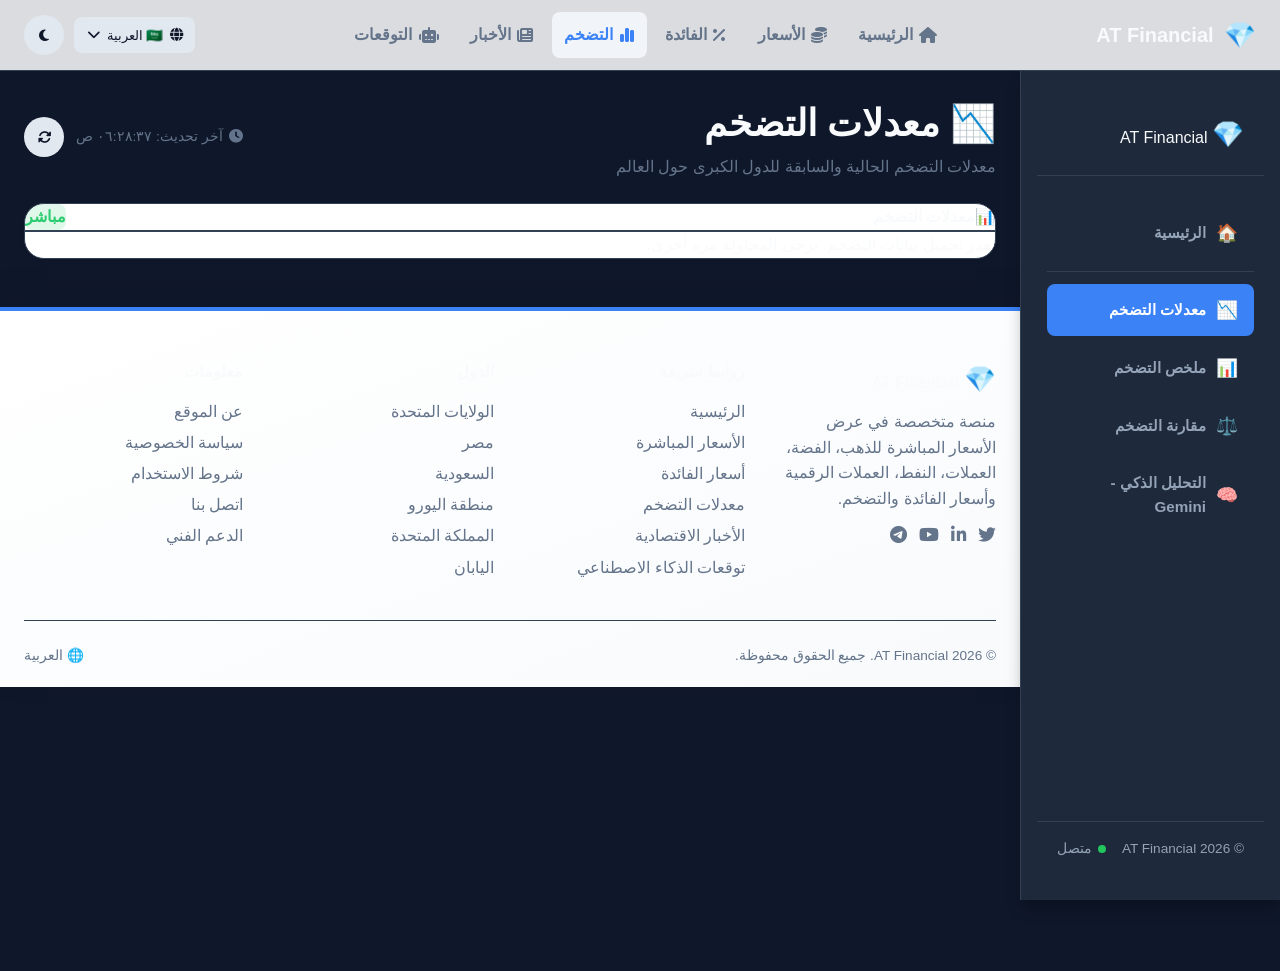
==== commit 6bbbda20: "fix geminay connect fix AI" ====
--- a/inflation.html
+++ b/inflation.html
@@ -389,7 +389,7 @@
           const icon = this.querySelector("i");
           icon.classList.add("fa-spin");
           if (window.InflationPage && window.InflationPage.loadInflationData) {
-            window.InflationPage.loadInflationData().then(() => {
+            window.InflationPage.loadInflationData(true).then(() => {
               setTimeout(() => icon.classList.remove("fa-spin"), 500);
             });
           } else {
